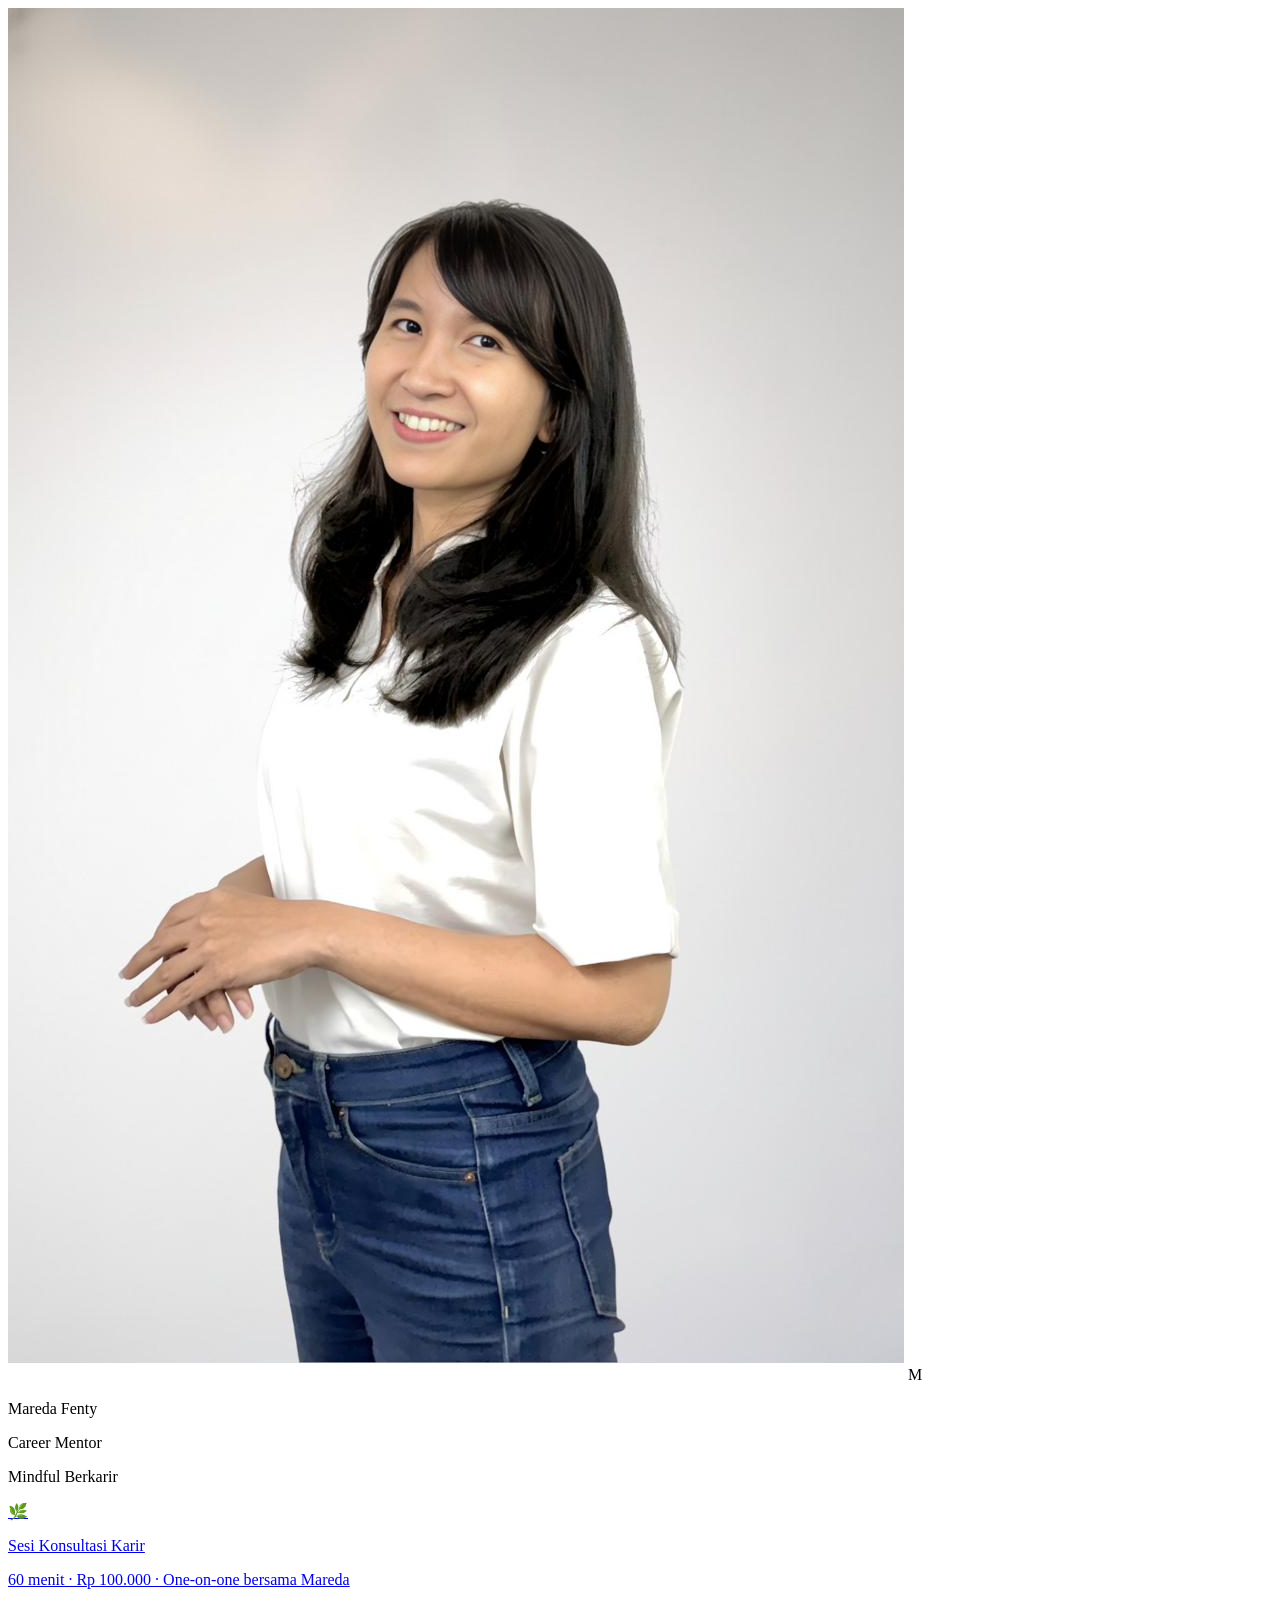
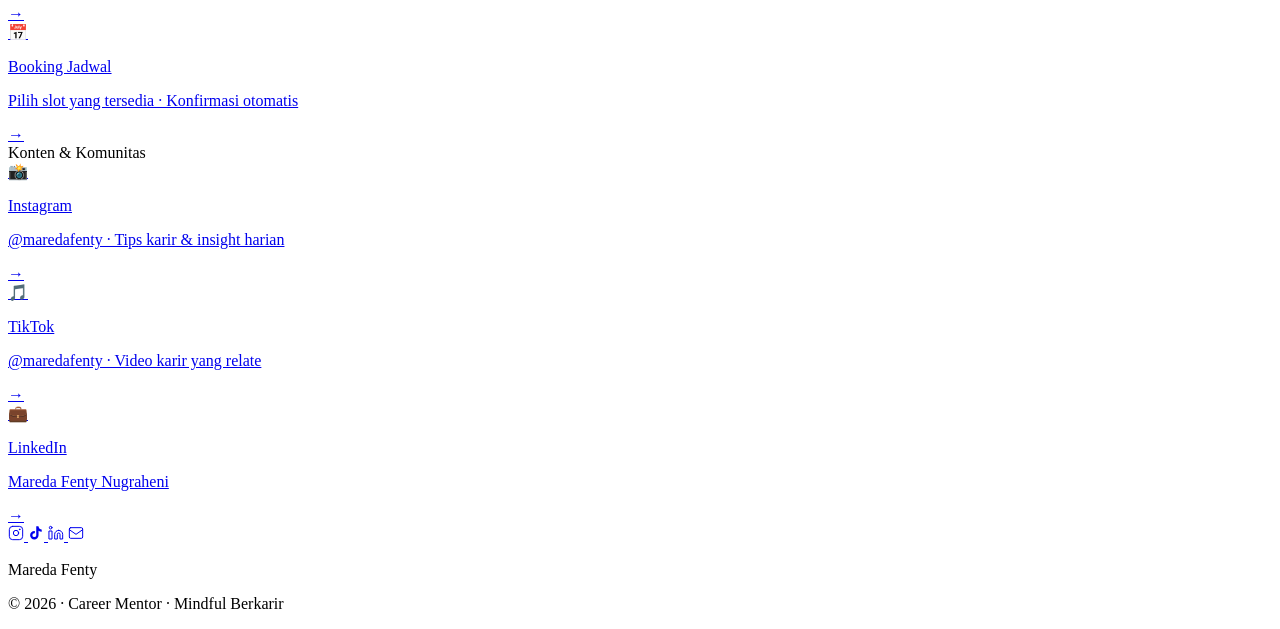
==== linktree/index.html @ 4943b7c1 "Update index.html" ====
<!DOCTYPE html>
<html lang="id">
<head>
<meta charset="UTF-8">
<meta name="viewport" content="width=device-width, initial-scale=1.0">
<meta name="description" content="Mareda Fenty — Career Mentor · Mindful Berkarir. Sesi konsultasi karir one-on-one yang mendalam dan personal.">
<title>Mareda Fenty · Mindful Berkarir</title>
<link href="https://fonts.googleapis.com/css2?family=Fraunces:ital,opsz,wght@1,9..144,300;1,9..144,400&family=Poppins:wght@300;400;500&family=Corinthia&display=swap" rel="stylesheet">
<link rel="stylesheet" href="style.css">
<link rel="icon" href="/mareda-fenty/images/favicon.ico" sizes="any">
<link rel="icon" type="image/svg+xml" href="/mareda-fenty/images/favicon.svg">
<link rel="apple-touch-icon" href="/mareda-fenty/images/apple-touch-icon.png">
</head>
<body>

<div class="ring1"></div>
<div class="ring2"></div>

<div class="container">

  <!-- AVATAR -->
  <div class="avatar-wrap">
    <div class="avatar">
      <img
        src="https://maredafenty.github.io/mareda-fenty/images/mareda-about.png"
        alt="Mareda Fenty"
        onerror="this.style.display='none'; document.querySelector('.avatar-fallback').style.display='block';"
      >
      <span class="avatar-fallback">M</span>
    </div>
  </div>

  <!-- IDENTITY -->
  <div class="identity">
    <p class="name">Mareda Fenty</p>
    <div class="role-row">
      <div class="role-dot"></div>
      <p class="role">Career Mentor</p>
      <div class="role-dot"></div>
    </div>
    <p class="tagline">Mindful Berkarir</p>
  </div>

  <!-- LINKS -->
  <div class="links">

    <a href="https://maredafenty.github.io/mareda-fenty/sesi-konsultasi-karir/landing-page/" class="link-item">
      <div class="link-icon">🌿</div>
      <div class="link-text">
        <p class="link-label">Sesi Konsultasi Karir</p>
        <p class="link-desc">60 menit · Rp 100.000 · One-on-one bersama Mareda</p>
      </div>
      <span class="link-arrow">→</span>
    </a>

    <a href="https://calendly.com/hello-maredafenty/sesi-konsultasi-karir" class="link-item">
      <div class="link-icon">📅</div>
      <div class="link-text">
        <p class="link-label">Booking Jadwal</p>
        <p class="link-desc">Pilih slot yang tersedia · Konfirmasi otomatis</p>
      </div>
      <span class="link-arrow">→</span>
    </a>

    <div class="section-label">
      <div class="section-label-line"></div>
      <span class="section-label-text">Konten & Komunitas</span>
      <div class="section-label-line"></div>
    </div>

    <a href="https://instagram.com/maredafenty" class="link-item">
      <div class="link-icon">📸</div>
      <div class="link-text">
        <p class="link-label">Instagram</p>
        <p class="link-desc">@maredafenty · Tips karir & insight harian</p>
      </div>
      <span class="link-arrow">→</span>
    </a>

    <a href="https://tiktok.com/@maredafenty" class="link-item">
      <div class="link-icon">🎵</div>
      <div class="link-text">
        <p class="link-label">TikTok</p>
        <p class="link-desc">@maredafenty · Video karir yang relate</p>
      </div>
      <span class="link-arrow">→</span>
    </a>

    <a href="https://linkedin.com/in/mareda-fenty-nugraheni-w-94b227139" class="link-item">
      <div class="link-icon">💼</div>
      <div class="link-text">
        <p class="link-label">LinkedIn</p>
        <p class="link-desc">Mareda Fenty Nugraheni</p>
      </div>
      <span class="link-arrow">→</span>
    </a>

  </div>

  <!-- SOCIALS -->
  <div class="socials">
    <a href="https://instagram.com/maredafenty" class="social-link" title="Instagram">
      <svg width="16" height="16" viewBox="0 0 24 24" fill="none" stroke="currentColor" stroke-width="1.5" stroke-linecap="round" stroke-linejoin="round"><rect x="2" y="2" width="20" height="20" rx="5"/><circle cx="12" cy="12" r="4"/><circle cx="17.5" cy="6.5" r="0.5" fill="currentColor"/></svg>
    </a>
    <a href="https://tiktok.com/@maredafenty" class="social-link" title="TikTok">
      <svg width="16" height="16" viewBox="0 0 24 24" fill="currentColor"><path d="M19.59 6.69a4.83 4.83 0 01-3.77-4.25V2h-3.45v13.67a2.89 2.89 0 01-2.88 2.5 2.89 2.89 0 01-2.89-2.89 2.89 2.89 0 012.89-2.89c.28 0 .54.04.79.1V9.01a6.33 6.33 0 00-.79-.05 6.34 6.34 0 00-6.34 6.34 6.34 6.34 0 006.34 6.34 6.34 6.34 0 006.33-6.34V8.75a8.16 8.16 0 004.77 1.53V6.83a4.85 4.85 0 01-1-.14z"/></svg>
    </a>
    <a href="https://linkedin.com/in/mareda-fenty-nugraheni-w-94b227139" class="social-link" title="LinkedIn">
      <svg width="16" height="16" viewBox="0 0 24 24" fill="none" stroke="currentColor" stroke-width="1.5" stroke-linecap="round" stroke-linejoin="round"><path d="M16 8a6 6 0 016 6v7h-4v-7a2 2 0 00-2-2 2 2 0 00-2 2v7h-4v-7a6 6 0 016-6z"/><rect x="2" y="9" width="4" height="12"/><circle cx="4" cy="4" r="2"/></svg>
    </a>
    <a href="mailto:hello.maredafenty@gmail.com" class="social-link" title="Email">
      <svg width="16" height="16" viewBox="0 0 24 24" fill="none" stroke="currentColor" stroke-width="1.5" stroke-linecap="round" stroke-linejoin="round"><rect x="2" y="4" width="20" height="16" rx="2"/><path d="m22 7-10 7L2 7"/></svg>
    </a>
  </div>

  <!-- FOOTER -->
  <div class="footer">
    <p class="footer-sig">Mareda Fenty</p>
    <p class="footer-copy">© 2026 · Career Mentor · Mindful Berkarir</p>
  </div>

</div>
</body>
</html>
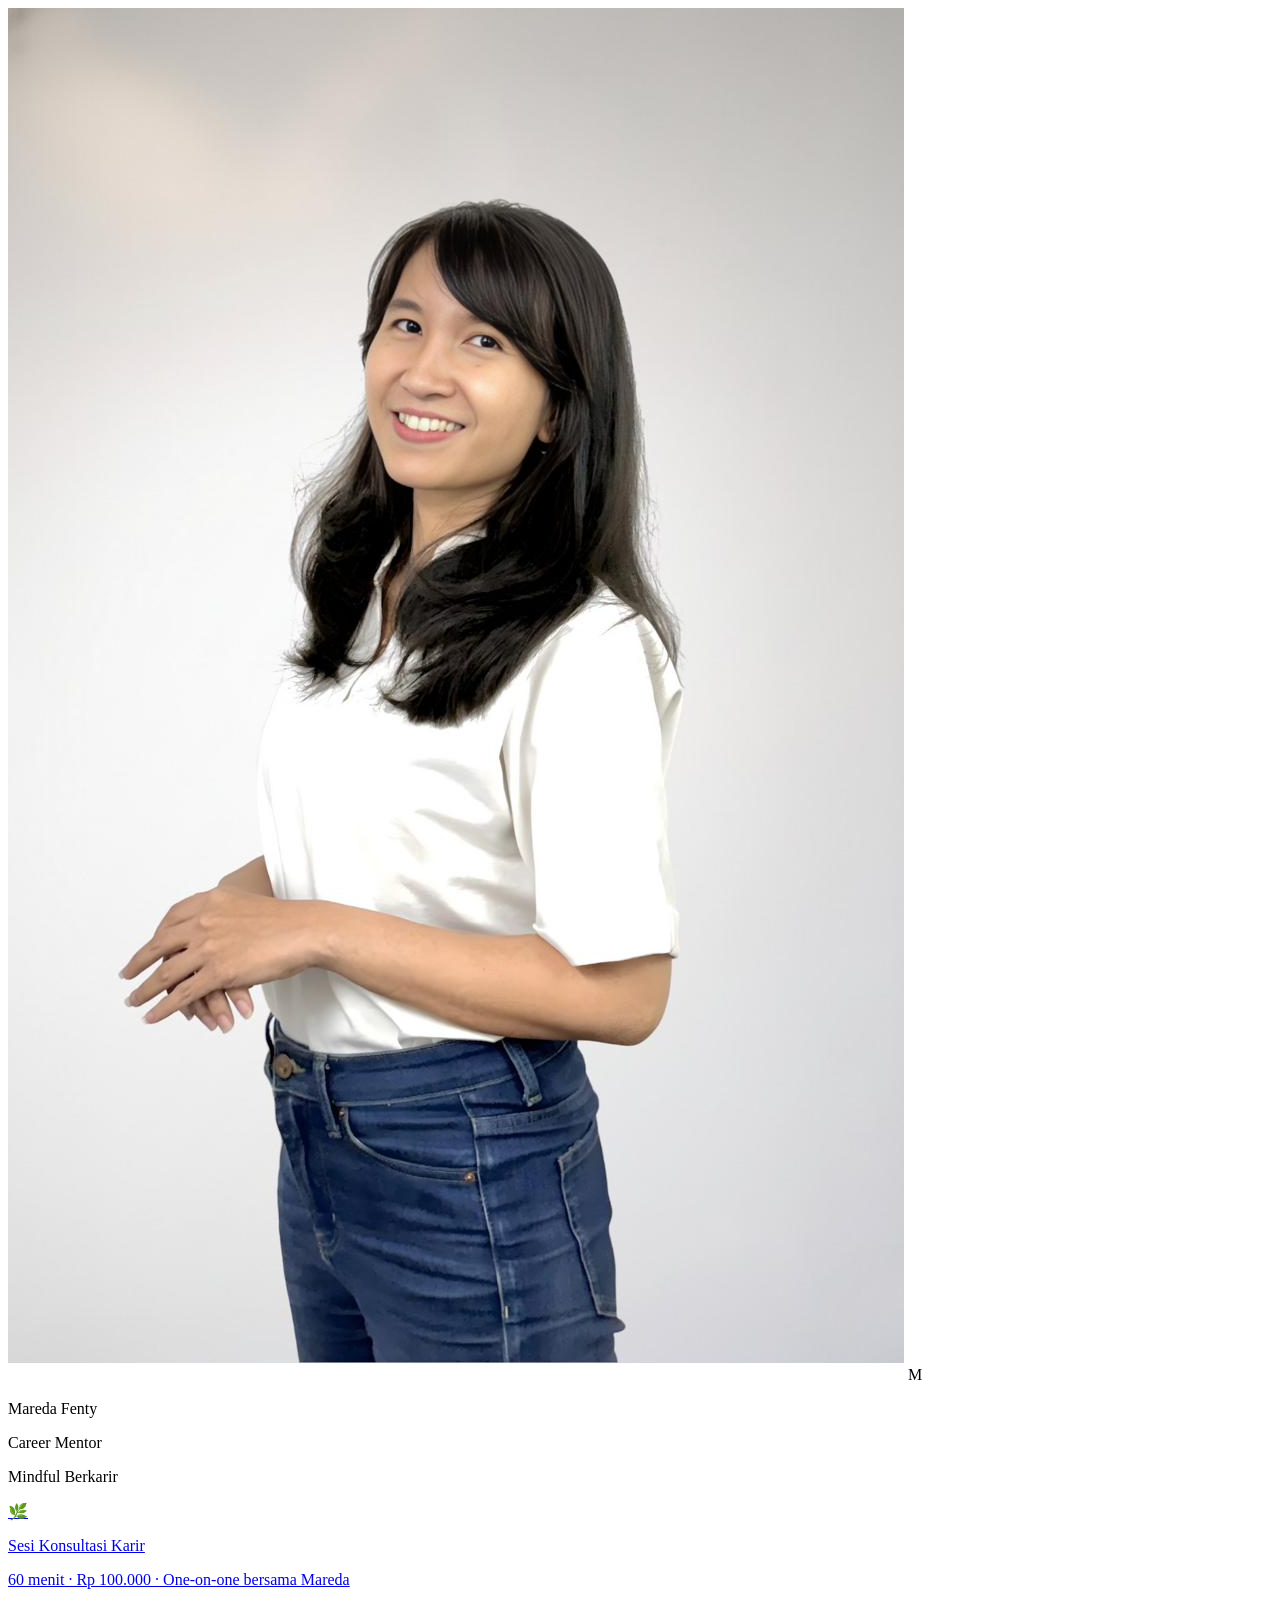
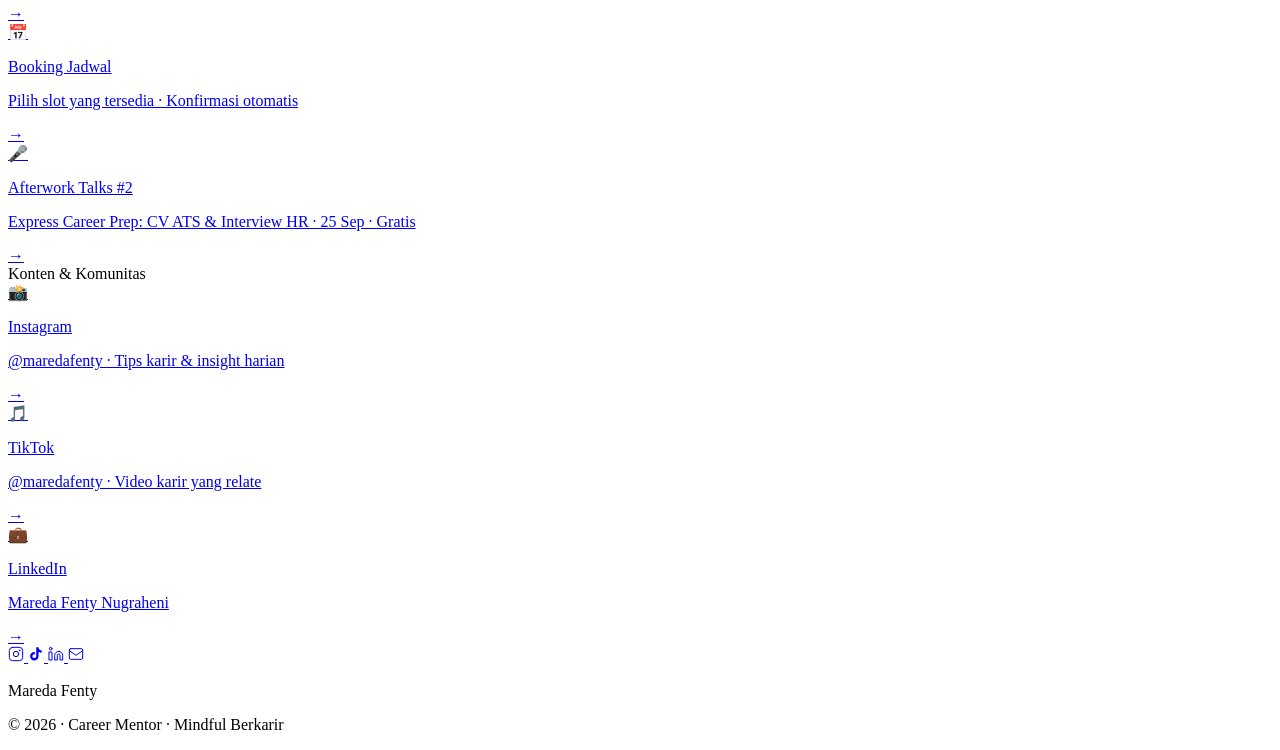
==== commit 87be506d: "Update index.html" ====
--- a/linktree/index.html
+++ b/linktree/index.html
@@ -62,6 +62,16 @@
       <span class="link-arrow">→</span>
     </a>
 
+    <!-- AFTERWORK TALKS -->
+    <a href="https://bit.ly/afterwork-careerprep" class="link-item">
+      <div class="link-icon">🎤</div>
+      <div class="link-text">
+        <p class="link-label">Afterwork Talks #2</p>
+        <p class="link-desc">Express Career Prep: CV ATS & Interview HR · 25 Sep · Gratis</p>
+      </div>
+      <span class="link-arrow">→</span>
+    </a>
+
     <div class="section-label">
       <div class="section-label-line"></div>
       <span class="section-label-text">Konten & Komunitas</span>
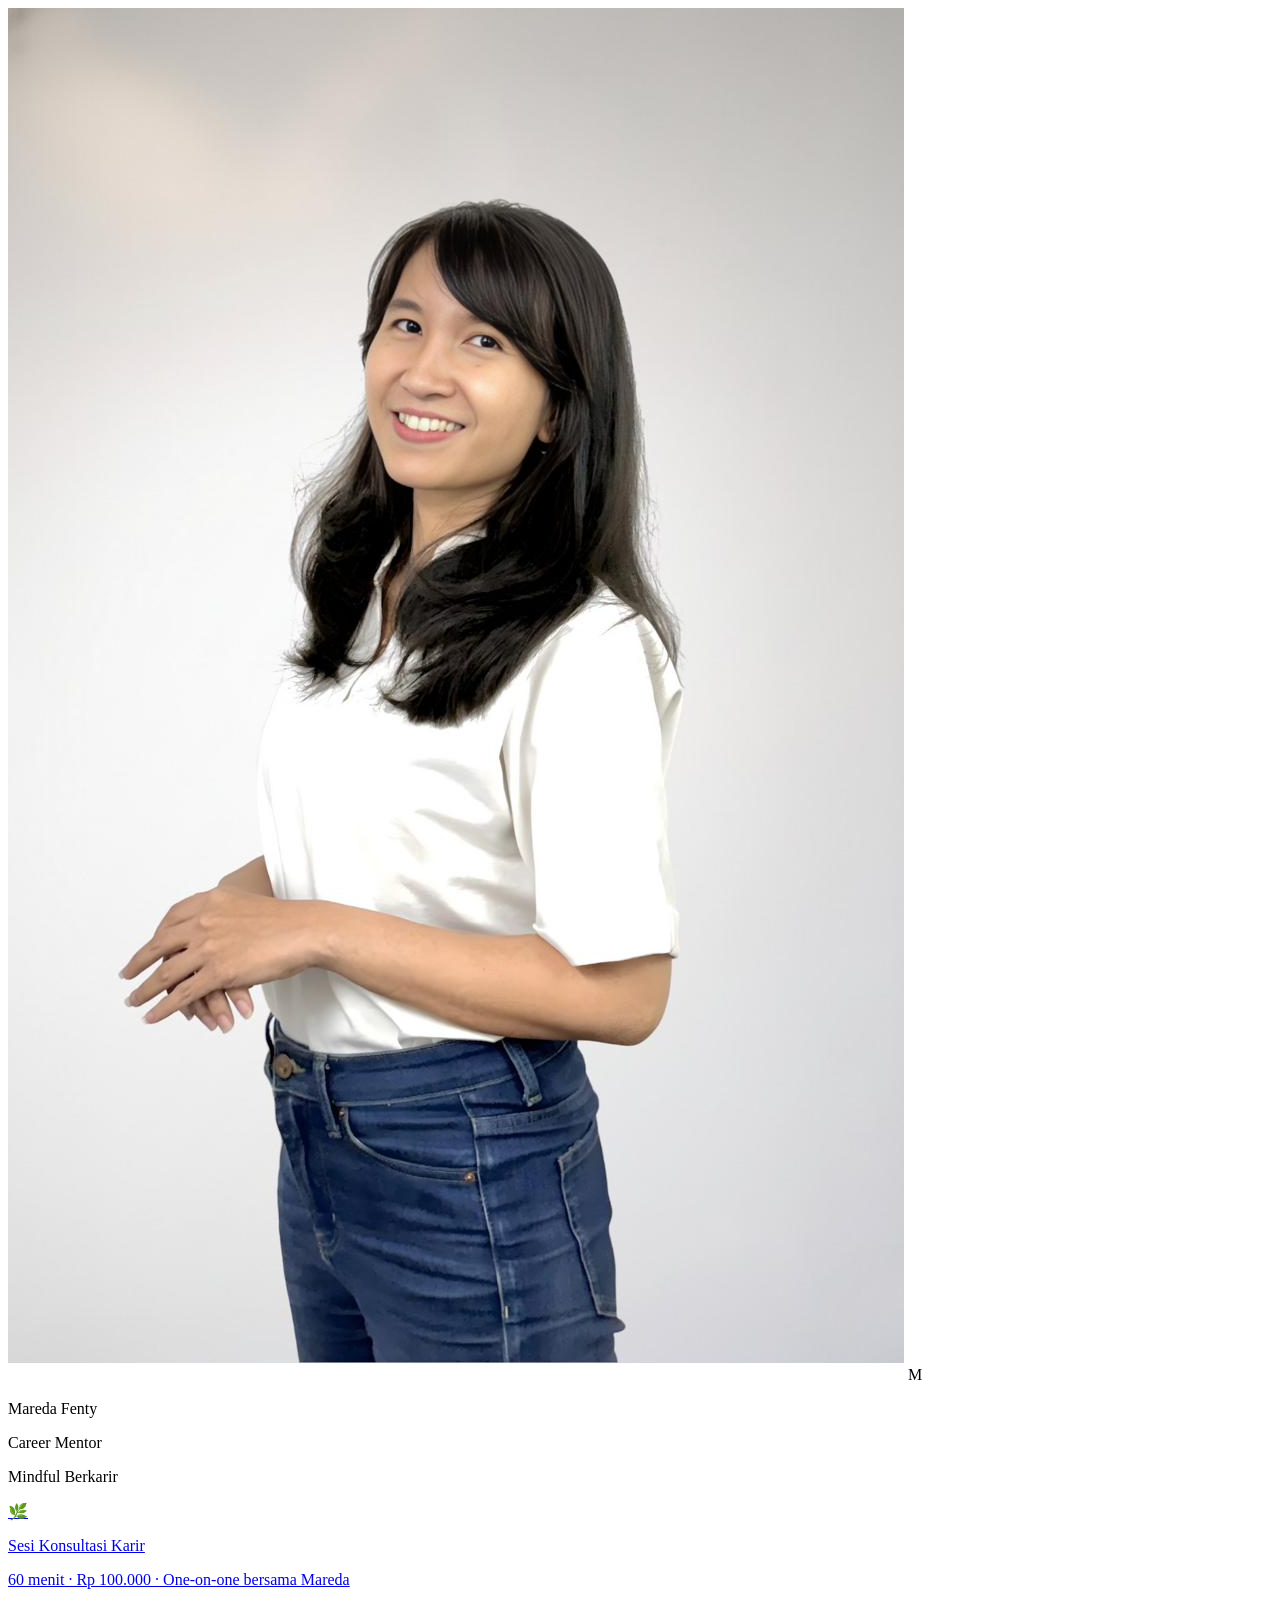
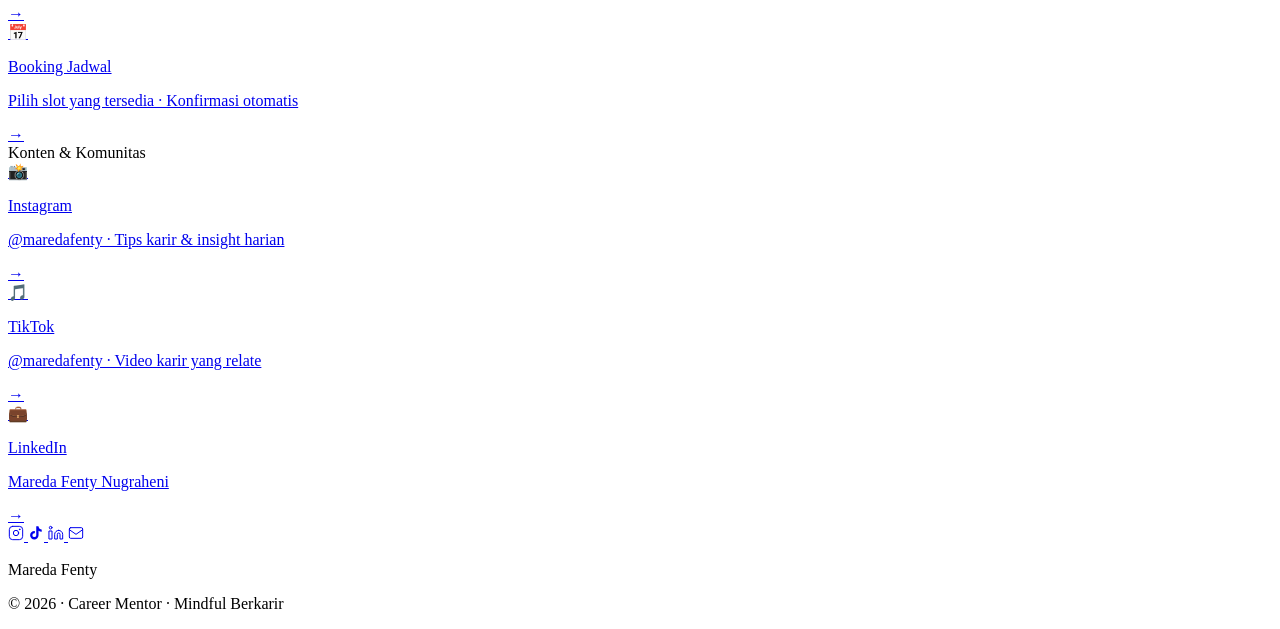
==== commit 0d3a4feb: "Update index.html" ====
--- a/linktree/index.html
+++ b/linktree/index.html
@@ -62,16 +62,6 @@
       <span class="link-arrow">→</span>
     </a>
 
-    <!-- AFTERWORK TALKS -->
-    <a href="https://bit.ly/afterwork-careerprep" class="link-item">
-      <div class="link-icon">🎤</div>
-      <div class="link-text">
-        <p class="link-label">Afterwork Talks #2</p>
-        <p class="link-desc">Express Career Prep: CV ATS & Interview HR · 25 Sep · Gratis</p>
-      </div>
-      <span class="link-arrow">→</span>
-    </a>
-
     <div class="section-label">
       <div class="section-label-line"></div>
       <span class="section-label-text">Konten & Komunitas</span>
